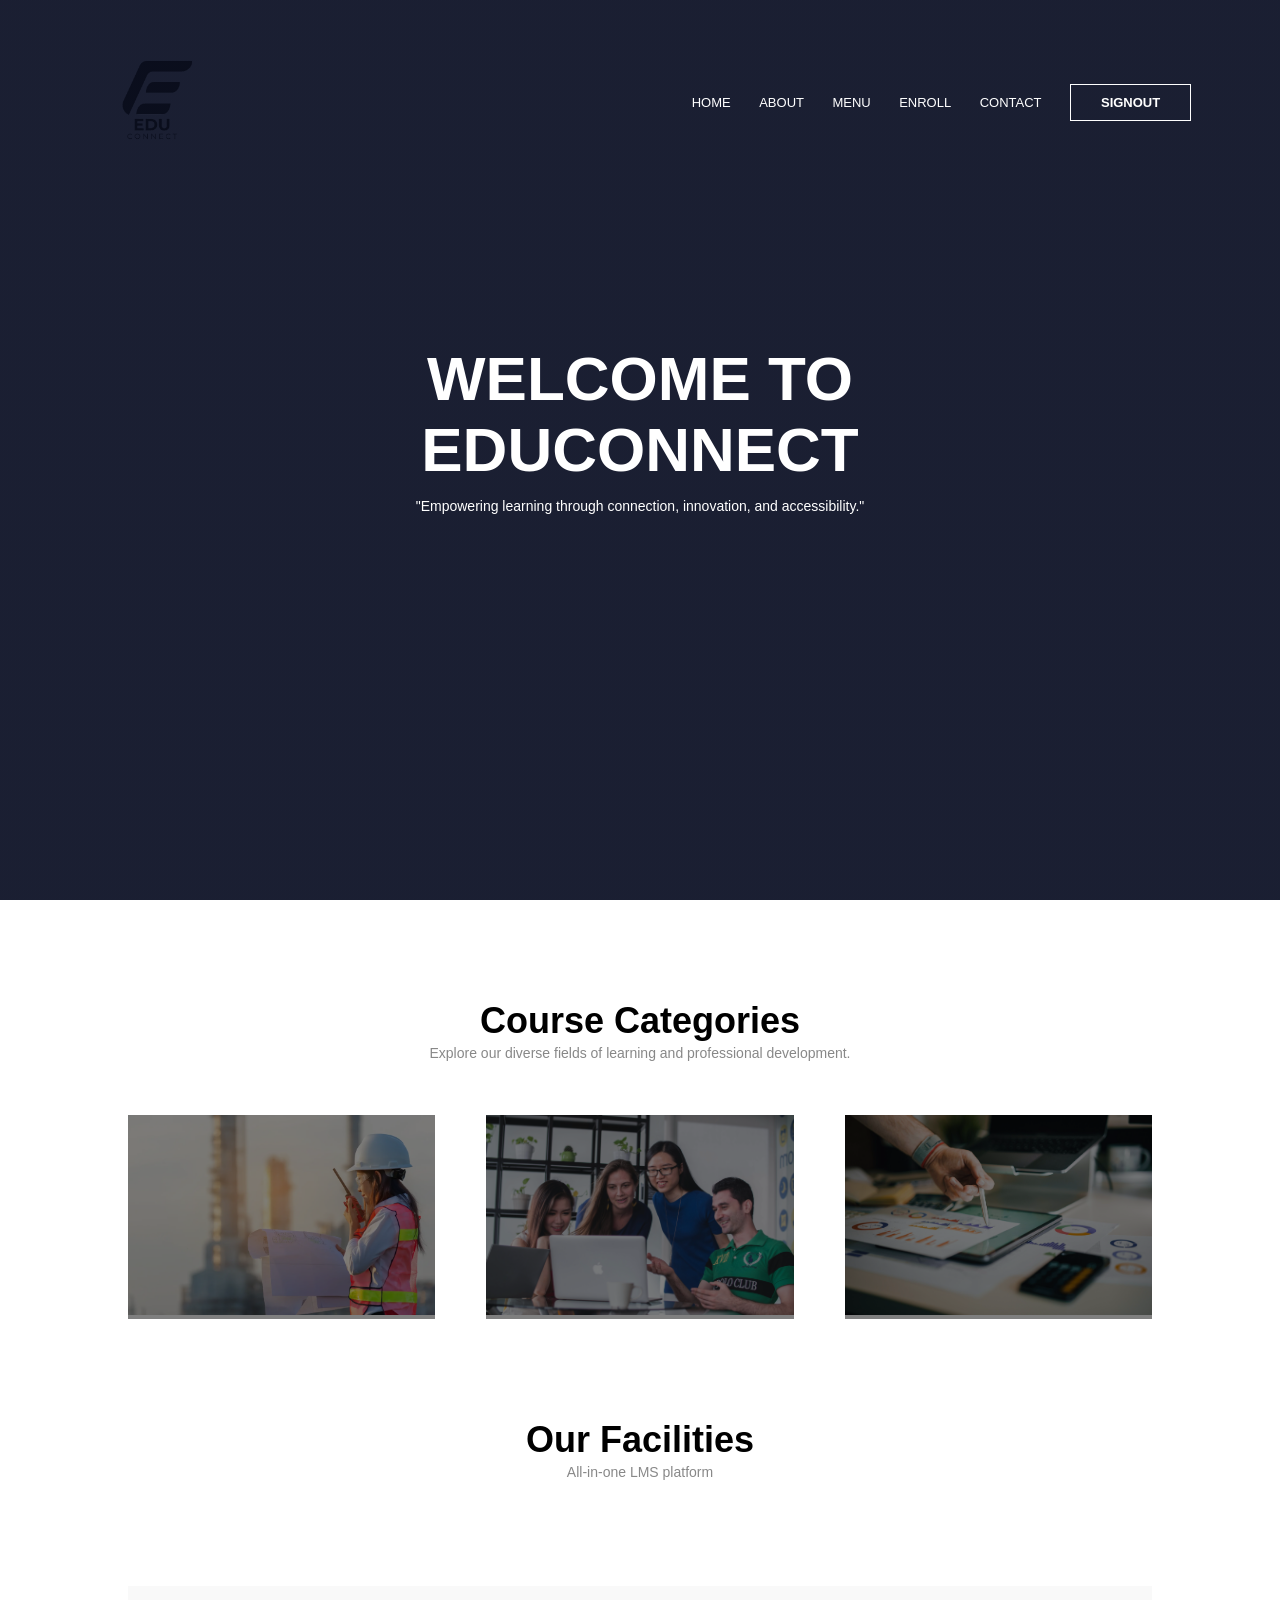
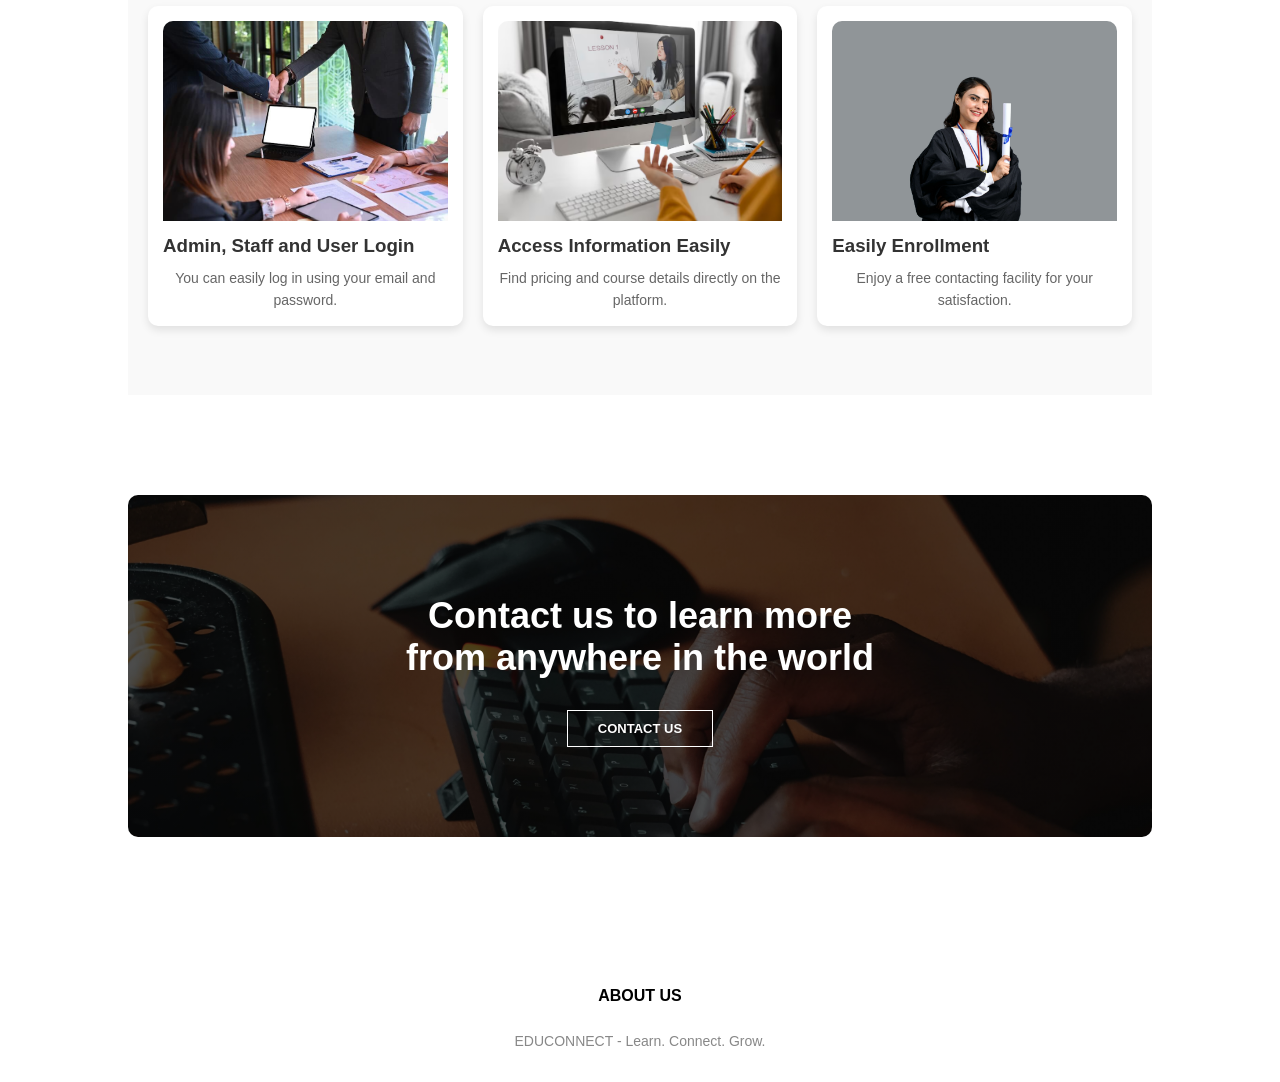
==== EduConnect/Index.html @ b1ed4f3d "Rename index.html to Index.html" ====
<!DOCTYPE html>
<html lang="en" dir="ltr">
<head>
  <meta charset="UTF-8">
  <title>EduConnect</title>
  <link rel="stylesheet" href="styles.css">
</head>
<body>
<section class="header">
  <video autoplay muted loop playsinline id="header-video">
    <source src="videos/Computer.mp4" type="video/mp4">
    <!-- Fallback image if video doesn't load -->
    <img src="images/bg1.jpg" alt="Background fallback">
  </video>

  <div class="video-overlay"></div>

  <nav>
    <a href="index.html"><img src="images/logo.png" alt="EduConnect Logo"></a>
    <div class="nav-links" id="navLinks">
      <i class="fa fa-times" onclick="hideMenu()"></i>
      <ul>
        <li><a href="index.html">HOME</a></li>
        <li><a href="aboutUs.html">ABOUT</a></li>
        <li><a href="items.html">MENU</a></li>
        <li><a href="Reservation.html">ENROLL</a></li>
        <li><a href="contactUs.html">CONTACT</a></li>
        <li><a href="Home.html" class="hero-btn">SIGNOUT</a></li>
      </ul>
    </div>
    <i class="fa fa-bars" onclick="showMenu()"></i>
  </nav>

  <div class="text-box">
    <h1>WELCOME TO</h1>
    <h1>EDUCONNECT</h1>
    <p>"Empowering learning through connection, innovation, and accessibility."</p>
  </div>
</section>

  <section class="facilities">
    <h1 style="text-align: center">Course Categories</h1>
    <p style="text-align: center">
      Explore our diverse fields of learning and professional development.
    </p>
    <div class="row" style="display: flex; justify-content: space-between;">
      <div class="cousin-col" style="position: relative; width: 30%;">
          <img src="images/engineering.png" style="width: 100%; height: 200px; object-fit: cover;" />
          <div class="layer" style="position: absolute; bottom: 0; background: rgba(0, 0, 0, 0.5); color: #fff; width: 100%; text-align: center;">
              <h3>Engineering</h3>
          </div>
      </div>
      <div class="cousin-col" style="position: relative; width: 30%;">
          <img src="images/intro1.jpg" style="width: 100%; height: 200px; object-fit: cover;" />
          <div class="layer" style="position: absolute; bottom: 0; background: rgba(0, 0, 0, 0.5); color: #fff; width: 100%; text-align: center;">
              <h3>Computing</h3>
          </div>
      </div>
      <div class="cousin-col" style="position: relative; width: 30%;">
          <img src="images/Marketing.jpg" style="width: 100%; height: 200px; object-fit: cover;" />
          <div class="layer" style="position: absolute; bottom: 0; background: rgba(0, 0, 0, 0.5); color: #fff; width: 100%; text-align: center;">
              <h3>Management</h3>
          </div>
      </div>
  </section>

  <section class="facilities">
    <h1>Our Facilities</h1>
    <p>All-in-one LMS platform</p>
    <div class="row">
      <div
        class="row"
        style="
          display: flex;
          justify-content: space-between;
          gap: 20px;
          padding: 20px;
          background-color: #f9f9f9;
        "
      >
        <div
          class="facilities-col"
          style="
            flex: 1;
            text-align: center;
            background-color: #fff;
            padding: 15px;
            border-radius: 10px;
            box-shadow: 0 4px 8px rgba(0, 0, 0, 0.1);
          "
        >
          <img
            src="images/adminuser.jpeg"
            class="facilities-col-img"
            style="
              width: 100%;
              height: 200px;
              object-fit: cover;
              border-radius: 10px 10px 0 0;
            "
          />
          <h3 style="margin: 10px 0; color: #333">Admin, Staff and User Login</h3>
          <p style="color: #666">
            You can easily log in using your email and password.
          </p>
        </div>
        <div
          class="facilities-col"
          style="
            flex: 1;
            text-align: center;
            background-color: #fff;
            padding: 15px;
            border-radius: 10px;
            box-shadow: 0 4px 8px rgba(0, 0, 0, 0.1);
          "
        >
          <img
            src="images/available_courses.jpg"
            class="facilities-col-img"
            style="
              width: 100%;
              height: 200px;
              object-fit: cover;
              border-radius: 10px 10px 0 0;
            "
          />
          <h3 style="margin: 10px 0; color: #333">Access Information Easily</h3>
          <p style="color: #666">Find pricing and course details directly on the platform.</p>
        </div>
        <div
          class="facilities-col"
          style="
            flex: 1;
            text-align: center;
            background-color: #fff;
            padding: 15px;
            border-radius: 10px;
            box-shadow: 0 4px 8px rgba(0, 0, 0, 0.1);
          "
        >
          <img
            src="images/enroll.jpg"
            class="facilities-col-img"
            style="
              width: 100%;
              height: 200px;
              object-fit: cover;
              border-radius: 10px 10px 0 0;
            "
          />
          <h3 style="margin: 10px 0; color: #333">Easily Enrollment</h3>
          <p style="color: #666">
            Enjoy a free contacting facility for your satisfaction.
          </p>
        </div>
      </div>
    </div>
  </section>

  <section class="cta">
    <h1>Contact us to learn more<br>from anywhere in the world</h1>
    <a href="contactUs.html" class="hero-btn">CONTACT US</a>
  </section>

  <section class="footer">
    <h4>ABOUT US</h4>
    <p>EDUCONNECT - Learn. Connect. Grow.</p>
  </section>

  <script>
    var navLinks = document.getElementById("navLinks");
    function showMenu() {
      navLinks.style.right = "0";
    }
    function hideMenu() {
      navLinks.style.right = "-200px";
    }
  </script>

</body>
</html>
---- EduConnect/styles.css ----
* {
  margin: 0;
  padding: 0;
  font-family: 'Poppins', sans-serif;
}

.header {
  min-height: 100vh;
  width: 100%;
  position: relative;
  overflow: hidden;
}

#header-video {
  position: absolute;
  top: 0;
  left: 0;
  width: 100%;
  height: 100%;
  object-fit: cover;
  z-index: -1;
}

.video-overlay {
  position: absolute;
  top: 0;
  left: 0;
  width: 100%;
  height: 100%;
  background: linear-gradient(rgba(4, 9, 30, 0.7), rgba(4, 9, 30, 0.7));
  z-index: 0;
}

.text-box {
  width: 90%;
  color: #fff;
  position: absolute;
  top: 50%;
  left: 50%;
  transform: translate(-50%, -50%);
  text-align: center;
  z-index: 1;
}

.text-box h1 {
  font-size: 62px;
  margin: 0;
}

.text-box p {
  margin: 10px 0 40px;
  font-size: 14px;
  color: #fff;
}

.element {
  animation: changeBg 30s infinite;
  transition: background-image 1s ease-in-out, opacity 1s ease-in-out;
}

.element {
  animation: changeBg 30s infinite;
  transition: background-image 1s ease-in-out, opacity 1s ease-in-out;
}

#overlay {
  position: fixed;
  display: none;
  width: 100%;
  height: 100%;
  top: 0;
  left: 0;
  background-color: rgba(0, 0, 0, 0.5);
  z-index: 2;
  cursor: pointer;
}

#login-popup {
  display: none;
  position: fixed;
  left: 50%;
  top: 50%;
  transform: translate(-50%, -50%);
  z-index: 3;
  background: white;
  padding: 20px;
  border-radius: 10px;
  box-shadow: 0 10px 20px rgba(0, 0, 0, 0.5);
}

.login_form {
  max-width: 435px;
  background: #fff;
  border-radius: 6px;
  padding: 41px 30px;
  box-shadow: 0 10px 20px rgba(0, 0, 0, 0.15);
}

.login_form h3 {
  font-size: 20px;
  text-align: center;
}

.login_form .login_option {
  display: flex;
  justify-content: space-between;
  align-items: center;
}

.login_form .login_option .option a {
  display: flex;
  justify-content: center;
  align-items: center;
  gap: 12px;
  height: 56px;
  background: #f8f8fb;
  border: 1px solid #dadaf2;
  border-radius: 5px;
  margin: 34px 0 24px 0;
  text-decoration: none;
  color: #171645;
  font-weight: 500;
  transition: 0.2s ease;
}

.login_form .login_option .option a:hover {
  background: #ededf5;
  border-color: #626cd6;
}

.login_form .login_option .option a img {
  max-width: 25px;
}

.login_form p {
  text-align: center;
  font-weight: 500;
}

.login_form .separator {
  position: relative;
  margin-bottom: 24px;
}

.login_form .separator span {
  background: #fff;
  z-index: 1;
  padding: 0 10px;
  position: relative;
}

.login_form .separator::after {
  content: "";
  position: absolute;
  width: 100%;
  top: 50%;
  left: 0;
  height: 1px;
  background: #c2c2c2;
  display: block;
}

form .input_box label {
  display: block;
  font-weight: 500;
  margin-bottom: 8px;
}

form .input_box input {
  width: 90%;
  height: 57px;
  border: 1px solid #dadaf2;
  border-radius: 5px;
  padding: 0 20px;
  font-size: 16px;
}

form .input_box {
  margin-bottom: 24px;
}

form .password_title {
  display: flex;
  justify-content: space-between;
  align-items: center;
}

form button {
  width: 100%;
  height: 57px;
  background: #171645;
  color: white;
  border: none;
  border-radius: 5px;
  font-size: 16px;
  font-weight: 500;
  cursor: pointer;
}

form .sign_up {
  text-align: center;
  margin-top: 16px;
}

form .sign_up a {
  color: #171645;
  text-decoration: none;
  font-weight: 500;
}

.header {
  min-height: 100vh;
  width: 100%;
  background-image: linear-gradient(rgba(4, 9, 30, 0.7), rgba(4, 9, 30, 0.7)), url(images/bg1.jpg);
  background-position: center;
  background-size: cover;
  position: relative;
}

nav {
  display: flex;
  padding: 2% 6%;
  justify-content: space-between;
  align-items: center;
}

nav img {
  width: 150px;
}

.nav-links {
  text-align: right;
}

.nav-links ul li {
  list-style: none;
  display: inline-block;
  padding: 8px 12px;
  position: relative;
}

.nav-links ul li a {
  text-decoration: none;
  color: #ffffff;
  font-size: 13px;
}

.nav-links ul li::after {
  content: '';
  width: 0%;
  height: 2px;
  background: #f44336;
  display: block;
  margin: auto;
  transition: 0.5s;
}

.nav-links ul li:hover::after {
  width: 100%;
}

.text-box {
  width: 90%;
  color: #fff;
  position: absolute;
  top: 50%;
  left: 50%;
  transform: translate(-50%, -50%);
  text-align: center;
}

.text-box h1 {
  font-size: 62px;
}

.text-box p {
  margin: 10px 0 40px;
  font-size: 14px;
  color: #fff;
}

.hero-btn {
  text-decoration: none;
  border: 1px solid #fff;
  padding: 12px 30px;
  font-size: 13px;
  color: #fff;
  background: transparent;
  position: relative;
  cursor: pointer;
}

.hero-btn:hover {
  border: 1px solid #f44336;
  background: #f44336;
  transition: 1s;
}

nav .fa {
  display: none;
}

.course {
  width: 80%;
  margin: auto;
  text-align: center;
  padding-top: 100px;
}

h1 {
  font-size: 36px;
  font-weight: 600;
}

p {
  color: #888;
  font-size: 14px;
  font-weight: 300;
  line-height: 22px;
}

.row {
  margin-top: 5%;
  display: flex;
  justify-content: space-between;
}

.course-col {
  flex-basis: 31%;
  background: #fff3f3;
  border-radius: 10px;
  padding: 20px 12px;
  margin-bottom: 5%;
  box-sizing: border-box;
  transition: 0.5s;
}

h3 {
  text-align: center;
  font-weight: 600;
  margin: 10px 0;
}

.course-col:hover {
  box-shadow: 0 0 20px 0 rgba(0, 0, 0, 0.2);
}

.services {
  width: 80%;
  margin: auto;
  text-align: center;
  padding-top: 50px;
}

.services-col {
  flex-basis: 32%;
  border-radius: 10px;
  margin-bottom: 30px;
  position: relative;
  overflow: hidden;
}

.services-col img {
  width: 100%;
  display: block;
}

.layer {
  background: transparent;
  height: 100%;
  width: 100%;
  position: absolute;
  left: 0;
  top: 0;
  transition: 0.5s;
}

.layer:hover {
  background: rgba(244, 67, 54, 0.7);
}

.layer h3 {
  width: 100%;
  font-weight: 500;
  color: #fff;
  font-size: 26px;
  bottom: 0;
  left: 50%;
  transform: translateX(-50%);
  position: absolute;
  opacity: 0;
  transition: 0.5s;
}

.layer:hover h3 {
  bottom: 49%;
  opacity: 1;
}

 .facilities {
  width: 80%;
  margin: auto;
  text-align: center;
  padding-top: 100px;
}

.facilities-col {
  flex-basis: 31%;
  border-radius: 10px;
  margin-bottom: 5%;
  text-align: left;
  box-shadow: 0 0 10px rgba(0, 0, 0, 0.1); 
  transition: transform 0.3s ease-in-out; 
}

.facilities-col:hover {
  transform: translateY(-5px); 
}

.facilities-col img {
  width: 100%;
  border-radius: 10px;
  transition: transform 0.3s ease-in-out; 
}

.facilities-col:hover img {
  transform: scale(1.1);
}

.facilities-col p {
  padding: 0;
}

.facilities-col h3 {
  margin-top: 16px;
  margin-bottom: 15px;
  text-align: left;
}

.testimonials {
  width: 80%;
  margin: auto;
  text-align: center;
  padding-top: 100px;
}

.testimonials-col {
  flex-basis: 48%;
  box-shadow: 0 0 20px 0 rgba(0, 0, 0, 0.2);
  padding: 30px;
  border-radius: 10px;
  margin-bottom: 5%;
  transition: 0.5s;
}

.testimonials-col img {
  height: 100px;
  margin-top: 20px;
  border-radius: 6px;
}

.testimonials-col:hover {
  box-shadow: 0 0 20px 0 rgba(0, 0, 0, 0.4);
}

.user {
  display: flex;
  justify-content: center;
  align-items: center;
  margin-top: 20px;
}

.user img {
  height: 60px;
  margin-right: 10px;
  border-radius: 50%;
  border: 3px solid #f44336;
}

.user-info h4 {
  margin-bottom: 0;
  margin-top: 10px;
}

.user-info small {
  color: #888;
}

.cta{
  margin: 100px auto;
  width: 80%;
  background-image: linear-gradient(rgba(0, 0, 0, 0.7),rgba(0, 0, 0, 0.7)),url(images/Footer.jpg);
  background-position: center;
  background-size: cover;
  border-radius: 10px;
  text-align: center;
  padding: 100px 0;

}
.cta h1{
  color: #fff;
  margin-bottom: 40px;
  padding: 0;
}

.hero-btn {
  border: 1px solid #fff;
  padding: 10px 30px;
  background: transparent;
  text-decoration: none;
  color: #fff;
  font-size: 13px;
  font-weight: bold;
}

.hero-btn:hover {
  border: 1px solid #f44336;
  background: #f44336;
  transition: 1s;
}



.footer{
  width: 100%;
  text-align: center;
  padding: 30px 0;
}
.footer h4{
  margin-top: 20px;
  margin-bottom: 25px;
  font-weight: 600;
}
.icons .fa{
  color: #f44336;
  margin: 0 13px;
  padding: 18px 0;
  cursor: pointer;
}
.fa-heart-o{
  color: #f44336;
  line-height: 22px;
}


.fa-heart-o {
  color: #f44336;
}

.footer_logo {
  width: 180px;
  margin-bottom: 20px;
}

.fa {
  font-size: 20px;
  color: #f44336;
  padding: 0 15px;
}

@media (max-width: 700px) {
  .text-box h1 {
    font-size: 20px;
  }
  .nav-links ul li {
    display: block;
  }
  .nav-links {
    position: absolute;
    background: #f44336;
    height: 100vh;
    width: 200px;
    top: 0;
    right: 0;
    text-align: left;
    z-index: 2;
    transition: 1s;
  }
  nav .fa {
    display: block;
    color: #fff;
    margin: 10px;
    font-size: 22px;
    cursor: pointer;
  }
  .nav-links ul {
    padding: 30px;
  }
}

.fa-times {
  display: none;
}

nav .fa {
  display: none;
}

@media (max-width: 700px) {
  nav .fa {
    display: block;
    color: #fff;
    margin: 10px;
    font-size: 22px;
    cursor: pointer;
  }
}
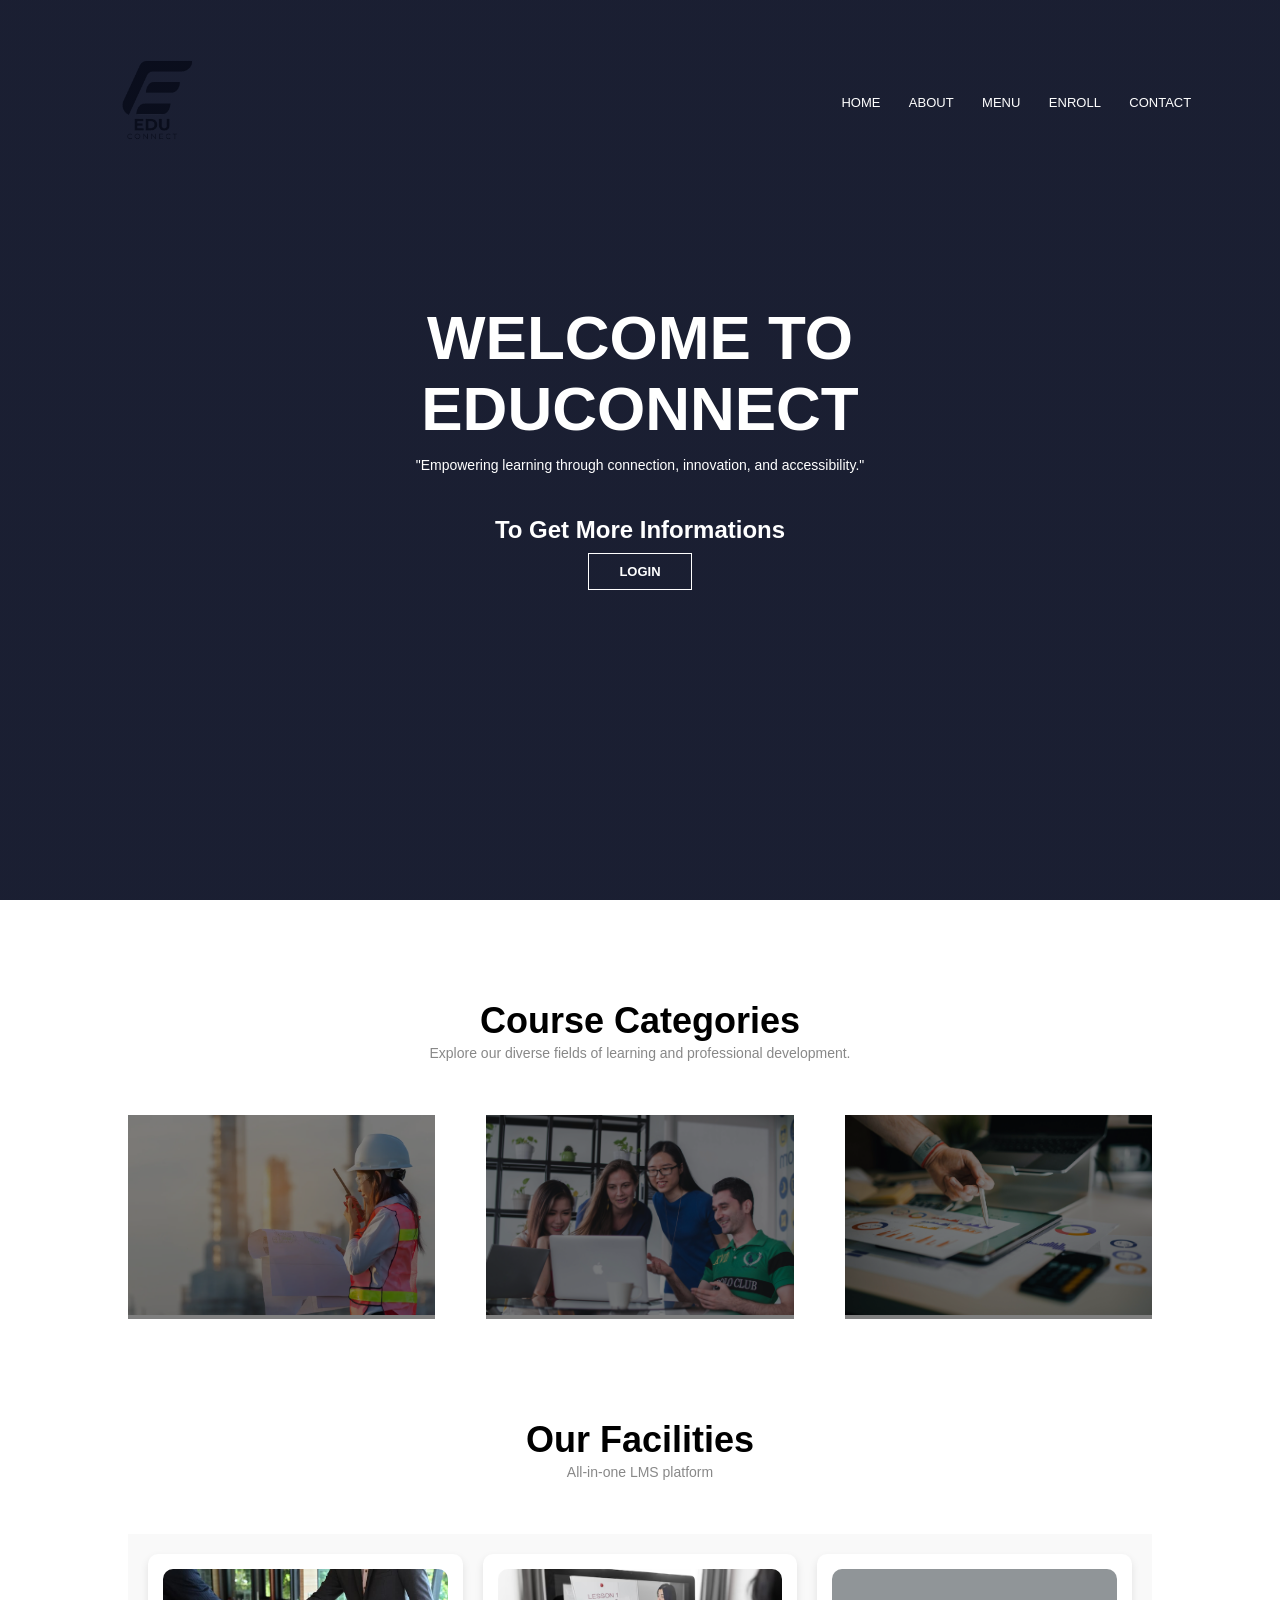
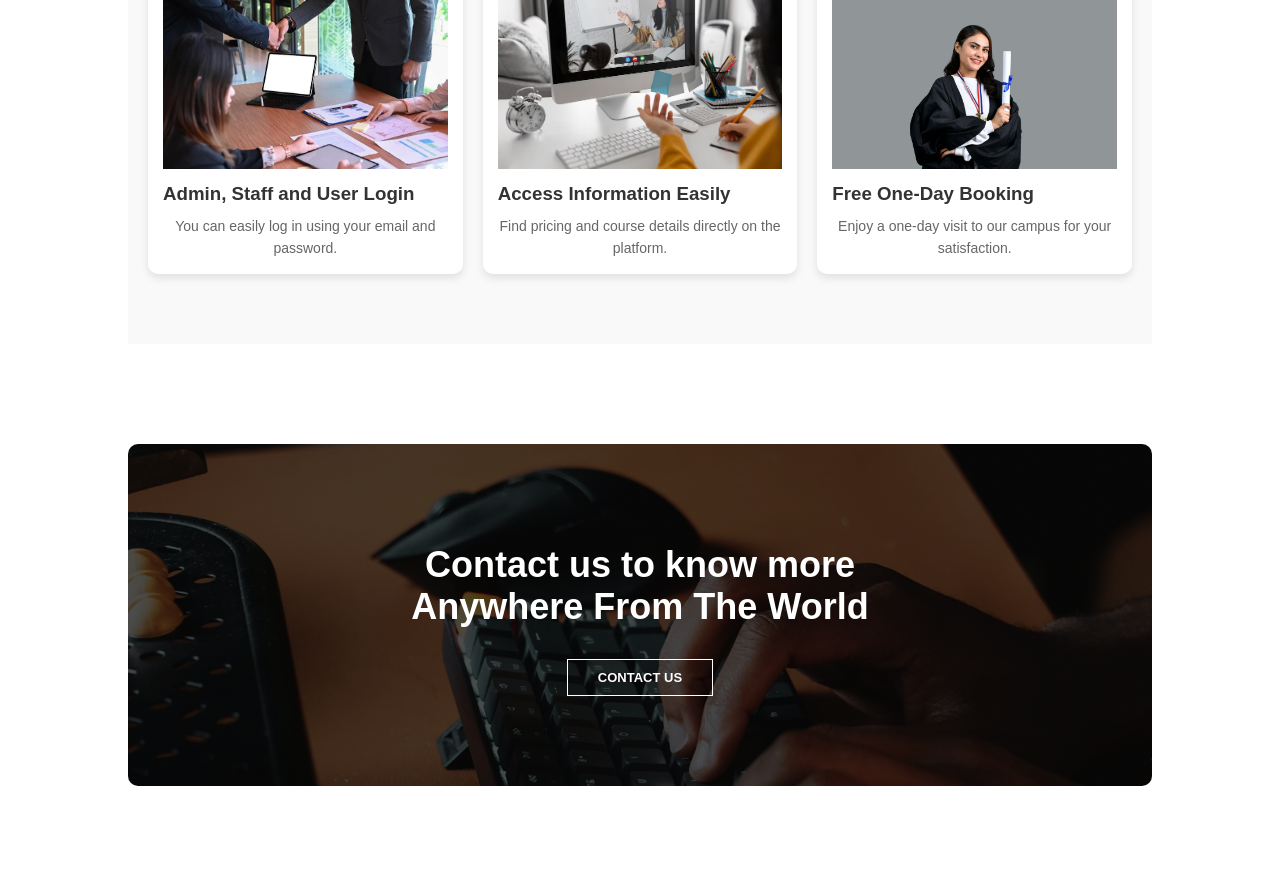
==== commit f323830e: "Rename Index.html to EduConnect/Index.html" ====
--- a/EduConnect/Index.html
+++ b/EduConnect/Index.html
@@ -1,13 +1,131 @@
-
 <!DOCTYPE html>
 <html lang="en" dir="ltr">
 <head>
-  <meta charset="UTF-8">
-  <title>EduConnect</title>
-  <link rel="stylesheet" href="styles.css">
+  <meta charset="UTF-8" />
+  <title>Edu Connect</title>
+  <link rel="stylesheet" href="styles.css" />
+  <style>
+    s
+    #overlay {
+      display: none;
+      position: fixed;
+      top: 0; left: 0;
+      width: 100%; height: 100%;
+      background: rgba(0, 0, 0, 0.6);
+      z-index: 998;
+      transition: opacity 0.3s ease;
+    }
+
+    #login-popup {
+      display: none;
+      position: fixed;
+      top: 50%; left: 50%;
+      transform: translate(-50%, -50%) scale(0.9);
+      z-index: 1000;
+      width: 400px;
+      background: rgba(255, 255, 255, 0.1);
+      backdrop-filter: blur(15px);
+      border: 1px solid rgba(255, 255, 255, 0.2);
+      border-radius: 16px;
+      padding: 30px;
+      box-shadow: 0 8px 32px rgba(0, 0, 0, 0.3);
+      color: white;
+      pointer-events: auto;
+
+      opacity: 0;
+      transition: opacity 0.4s ease, transform 0.4s ease;
+    }
+
+    #login-popup.show {
+      display: block;
+      opacity: 1;
+      transform: translate(-50%, -50%) scale(1);
+    }
+
+    .popup-content {
+      text-align: center;
+    }
+
+    .popup-logo {
+      width: 80px;
+      margin-bottom: 15px;
+    }
+
+    .popup-content h2 {
+      margin-bottom: 5px;
+      font-size: 26px;
+      font-weight: 600;
+    }
+
+    .popup-content p {
+      margin-bottom: 20px;
+      font-size: 14px;
+      color: #ddd;
+    }
+
+    .popup-form {
+      display: flex;
+      flex-direction: column;
+      gap: 12px;
+    }
+
+    .popup-form input {
+      padding: 10px;
+      border: none;
+      border-radius: 10px;
+      background: rgba(255, 255, 255, 0.2);
+      color: white;
+      font-size: 14px;
+    }
+
+    .popup-form input::placeholder {
+      color: #ccc;
+    }
+
+    .popup-form button {
+      padding: 12px;
+      margin-top: 10px;
+      border: none;
+      background: linear-gradient(90deg, #0072ff, #00c6ff);
+      color: white;
+      border-radius: 10px;
+      font-size: 16px;
+      cursor: pointer;
+      transition: background 0.3s ease;
+    }
+
+    .popup-form button:hover {
+      background: linear-gradient(90deg, #0059d4, #00a4d3);
+    }
+
+    .sign-up-link {
+      margin-top: 15px;
+      font-size: 14px;
+      color: #eee;
+    }
+
+    .sign-up-link a {
+      color: #00c6ff;
+      text-decoration: none;
+    }
+
+    .sign-up-link a:hover {
+      text-decoration: underline;
+    }
+
+    .close-btn {
+      position: absolute;
+      top: 10px;
+      right: 15px;
+      font-size: 24px;
+      cursor: pointer;
+      color: white;
+    }
+  </style>
 </head>
+
 <body>
-<section class="header">
+  <section class="header">
   <video autoplay muted loop playsinline id="header-video">
     <source src="videos/Computer.mp4" type="video/mp4">
     <!-- Fallback image if video doesn't load -->
@@ -26,18 +144,21 @@
         <li><a href="items.html">MENU</a></li>
         <li><a href="Reservation.html">ENROLL</a></li>
         <li><a href="contactUs.html">CONTACT</a></li>
-        <li><a href="Home.html" class="hero-btn">SIGNOUT</a></li>
       </ul>
     </div>
     <i class="fa fa-bars" onclick="showMenu()"></i>
   </nav>
 
-  <div class="text-box">
-    <h1>WELCOME TO</h1>
-    <h1>EDUCONNECT</h1>
-    <p>"Empowering learning through connection, innovation, and accessibility."</p>
-  </div>
-</section>
+    <div class="text-box">
+      <h1>WELCOME TO</h1>
+      <h1>EDUCONNECT</h1>
+      <p>"Empowering learning through connection, innovation, and accessibility."</p>
+      <h2 style="font-size: 24px; font-weight: bold; color: white">To Get More Informations</h2>
+      <br>
+      <a href="#" class="hero-btn" onclick="openLoginPopup();">LOGIN</a>
+      <br><br>
+    </div>
+  </section>
 
   <section class="facilities">
     <h1 style="text-align: center">Course Categories</h1>
@@ -65,119 +186,91 @@
       </div>
   </section>
 
+  
   <section class="facilities">
     <h1>Our Facilities</h1>
     <p>All-in-one LMS platform</p>
-    <div class="row">
-      <div
-        class="row"
-        style="
-          display: flex;
-          justify-content: space-between;
-          gap: 20px;
-          padding: 20px;
-          background-color: #f9f9f9;
-        "
-      >
-        <div
-          class="facilities-col"
-          style="
-            flex: 1;
-            text-align: center;
-            background-color: #fff;
-            padding: 15px;
-            border-radius: 10px;
-            box-shadow: 0 4px 8px rgba(0, 0, 0, 0.1);
-          "
-        >
-          <img
-            src="images/adminuser.jpeg"
-            class="facilities-col-img"
-            style="
-              width: 100%;
-              height: 200px;
-              object-fit: cover;
-              border-radius: 10px 10px 0 0;
-            "
-          />
-          <h3 style="margin: 10px 0; color: #333">Admin, Staff and User Login</h3>
-          <p style="color: #666">
-            You can easily log in using your email and password.
-          </p>
-        </div>
-        <div
-          class="facilities-col"
-          style="
-            flex: 1;
-            text-align: center;
-            background-color: #fff;
-            padding: 15px;
-            border-radius: 10px;
-            box-shadow: 0 4px 8px rgba(0, 0, 0, 0.1);
-          "
-        >
-          <img
-            src="images/available_courses.jpg"
-            class="facilities-col-img"
-            style="
-              width: 100%;
-              height: 200px;
-              object-fit: cover;
-              border-radius: 10px 10px 0 0;
-            "
-          />
-          <h3 style="margin: 10px 0; color: #333">Access Information Easily</h3>
-          <p style="color: #666">Find pricing and course details directly on the platform.</p>
-        </div>
-        <div
-          class="facilities-col"
-          style="
-            flex: 1;
-            text-align: center;
-            background-color: #fff;
-            padding: 15px;
-            border-radius: 10px;
-            box-shadow: 0 4px 8px rgba(0, 0, 0, 0.1);
-          "
-        >
-          <img
-            src="images/enroll.jpg"
-            class="facilities-col-img"
-            style="
-              width: 100%;
-              height: 200px;
-              object-fit: cover;
-              border-radius: 10px 10px 0 0;
-            "
-          />
-          <h3 style="margin: 10px 0; color: #333">Easily Enrollment</h3>
-          <p style="color: #666">
-            Enjoy a free contacting facility for your satisfaction.
-          </p>
-        </div>
+    <div class="row" style="display: flex; justify-content: space-between; gap: 20px; padding: 20px; background-color: #f9f9f9;">
+      <div class="facilities-col" style="flex: 1; text-align: center; background-color: #fff; padding: 15px; border-radius: 10px; box-shadow: 0 4px 8px rgba(0, 0, 0, 0.1);">
+        <img src="images/adminuser.jpeg" style="width: 100%; height: 200px; object-fit: cover; border-radius: 10px 10px 0 0;" />
+        <h3 style="margin: 10px 0; color: #333">Admin, Staff and User Login</h3>
+        <p style="color: #666">You can easily log in using your email and password.</p>
+      </div>
+      <div class="facilities-col" style="flex: 1; text-align: center; background-color: #fff; padding: 15px; border-radius: 10px; box-shadow: 0 4px 8px rgba(0, 0, 0, 0.1);">
+        <img src="images/available_courses.jpg" style="width: 100%; height: 200px; object-fit: cover; border-radius: 10px 10px 0 0;" />
+        <h3 style="margin: 10px 0; color: #333">Access Information Easily</h3>
+        <p style="color: #666">Find pricing and course details directly on the platform.</p>
+      </div>
+      <div class="facilities-col" style="flex: 1; text-align: center; background-color: #fff; padding: 15px; border-radius: 10px; box-shadow: 0 4px 8px rgba(0, 0, 0, 0.1);">
+        <img src="images/enroll.jpg" style="width: 100%; height: 200px; object-fit: cover; border-radius: 10px 10px 0 0;" />
+        <h3 style="margin: 10px 0; color: #333">Free One-Day Booking</h3>
+        <p style="color: #666">Enjoy a one-day visit to our campus for your satisfaction.</p>
       </div>
     </div>
   </section>
 
   <section class="cta">
-    <h1>Contact us to learn more<br>from anywhere in the world</h1>
-    <a href="contactUs.html" class="hero-btn">CONTACT US</a>
-  </section>
-
-  <section class="footer">
-    <h4>ABOUT US</h4>
-    <p>EDUCONNECT - Learn. Connect. Grow.</p>
-  </section>
+    <h1>Contact us to know more<br>Anywhere From The World</h1>
+    <a href="contact_user.html" class="hero-btn">CONTACT US</a>
+  </section>
+
+  <!-- Overlay -->
+  <div id="overlay" onclick="closeLoginPopup();" style="display:none;position:fixed;top:0;left:0;width:100%;height:100%;background:rgba(0,0,0,0.6);z-index:998;"></div>
+
+  <!-- Login Popup -->
+  <div id="login-popup">
+    <span class="close-btn" onclick="closeLoginPopup();">&times;</span>
+    <div class="popup-content">
+      <img src="images/logo.png" alt="EduConnect Logo" class="popup-logo" />
+      <h2>Welcome Back!</h2>
+      <p>Please login to continue</p>
+
+      <form action="./PHP/Login.php" method="POST" class="popup-form">
+        <label>Email</label>
+        <input
+          type="email"
+          name="email"
+          placeholder="Enter your email"
+          required
+        />
+
+        <label>Password</label>
+        <input
+          type="password"
+          name="password"
+          placeholder="Enter your password"
+          required
+        />
+
+        <button type="submit">Login</button>
+      </form>
+
+      <div class="sign-up-link">
+        Don’t have an account? <a href="Registration.html">Sign Up</a>
+      </div>
+    </div>
+  </div>
 
   <script>
-    var navLinks = document.getElementById("navLinks");
-    function showMenu() {
-      navLinks.style.right = "0";
-    }
-    function hideMenu() {
-      navLinks.style.right = "-200px";
+    function openLoginPopup() {
+      document.getElementById("overlay").style.display = "block";
+      const popup = document.getElementById("login-popup");
+      popup.style.display = "block";
+
+      void popup.offsetWidth;
+
+      popup.classList.add("show");
+    }
+
+    function closeLoginPopup() {
+      const popup = document.getElementById("login-popup");
+      popup.classList.remove("show");
+
+      setTimeout(() => {
+        popup.style.display = "none";
+        document.getElementById("overlay").style.display = "none";
+      }, 400); 
     }
   </script>
-
 </body>
 </html>
